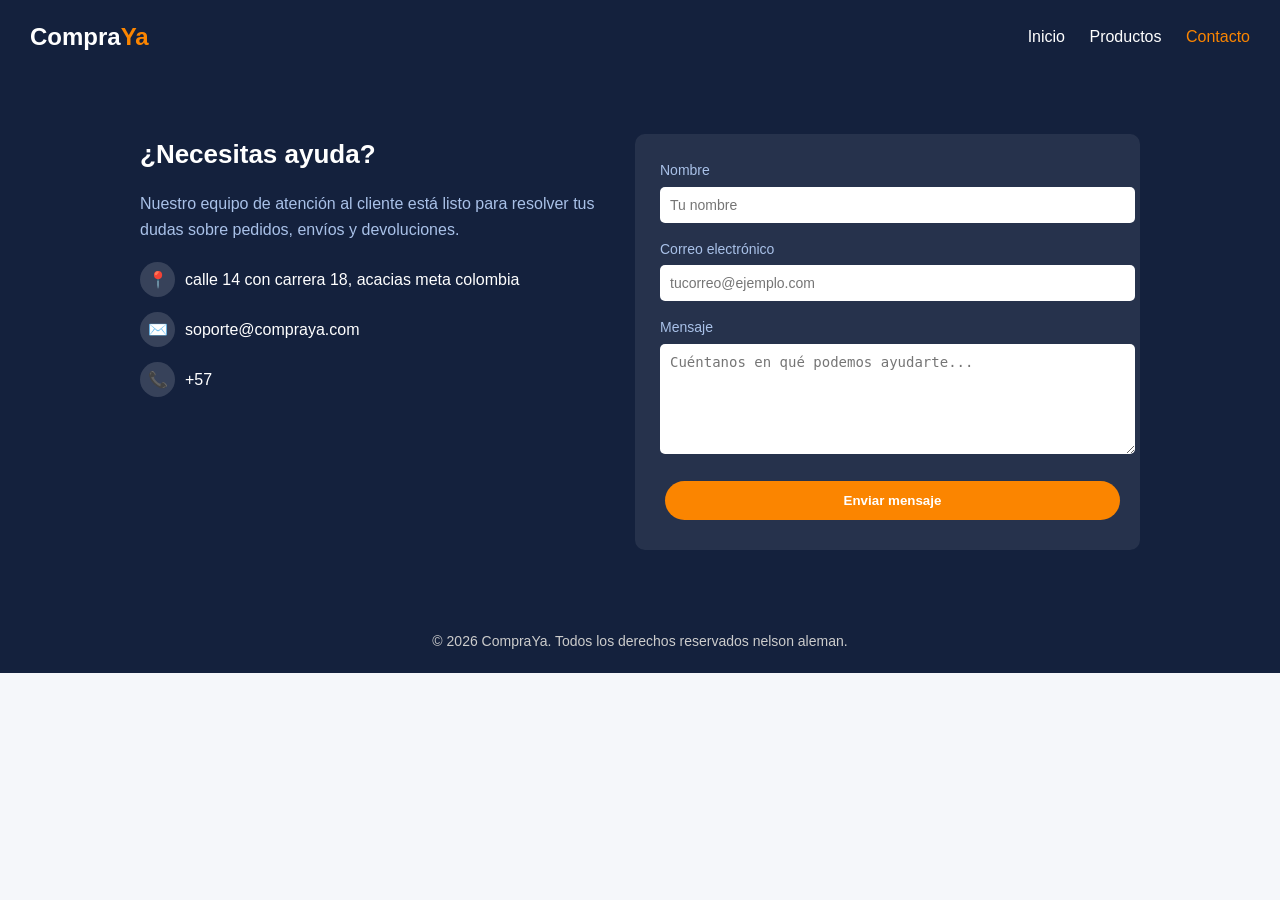
==== contacto.html @ 9fdbda25 "Commit inicial: sitio de la universidad" ====
<!DOCTYPE html>
<html lang="es">
<head>
<meta charset="UTF-8">
<meta name="viewport" content="width=device-width, initial-scale=1.0">
<title>Contacto | CompraYa</title>
<link rel="stylesheet" href="styles.css">
</head>
<body>

  <header class="nav" id="navbar">
    <div class="logo">Compra<span>Ya</span></div>
    <nav class="links">
      <a href="index.html">Inicio</a>
      <a href="productos.html">Productos</a>
      <a href="contacto.html" class="active">Contacto</a>
    </nav>
  </header>

  <!-- CONTACTO -->
  <section class="contacto" id="contacto">
    <div class="contacto-wrap">
      <div class="contacto-info">
        <h2>¿Necesitas ayuda?</h2>
        <p>Nuestro equipo de atención al cliente está listo para resolver tus dudas sobre pedidos, envíos y devoluciones.</p>
        <div class="info-item">
          <div class="icon">📍</div>
          <div>calle 14 con carrera 18, acacias meta colombia</div>
        </div>
        <div class="info-item">
          <div class="icon">✉️</div>
          <div>soporte@compraya.com</div>
        </div>
        <div class="info-item">
          <div class="icon">📞</div>
          <div>+57 </div>
        </div>
      </div>
      <form>
        <div class="field">
          <label for="nombre">Nombre</label>
          <input type="text" id="nombre" placeholder="Tu nombre" required>
        </div>
        <div class="field">
          <label for="email">Correo electrónico</label>
          <input type="email" id="email" placeholder="tucorreo@ejemplo.com" required>
        </div>
        <div class="field">
          <label for="mensaje">Mensaje</label>
          <textarea id="mensaje" placeholder="Cuéntanos en qué podemos ayudarte..."></textarea>
        </div>
        <button type="submit" class="btn">Enviar mensaje</button>
      </form>
    </div>
  </section>

  <footer>
    &copy; 2026 CompraYa. Todos los derechos reservados nelson aleman.
  </footer>

</body>
</html>
---- styles.css ----
/* ===== ESTILOS GENERALES DE LA PAGINA===== */

body {
  margin: 0;
  padding: 0;
  font-family: Arial, sans-serif;
  color: #212529;
  background-color: #f5f7fa;
  line-height: 1.6;
}

img {
  max-width: 100%;
}

h1 {
  margin: 0;
}

h2 {
  margin: 0;
}

p {
  margin: 0;
}

/* ===== MENU DE NAVEGACION ===== */

.nav {
  background-color: #14213d;
  padding: 18px 30px;
  display: flex;
  justify-content: space-between;
  align-items: center;
}

.logo {
  color: #ffffff;
  font-size: 24px;
  font-weight: bold;
}

.logo span {
  color: #fb8500;
}

.links a {
  color: #ffffff;
  text-decoration: none;
  margin-left: 20px;
  font-size: 16px;
}

.links a:hover {
  color: #fb8500;
}

.links a.active {
  color: #fb8500;
}

/* ===== SECCION INICIO  ===== */

.hero {
  background-image: url("https://images.unsplash.com/photo-1472851294608-062f824d29cc?auto=format&fit=crop&w=1600&q=80");
  background-size: cover;
  background-position: center;
  padding: 100px 20px;
  text-align: center;
  color: #ffffff;
}

.hero-content {
  max-width: 600px;
  margin: 0 auto;
  background-color: rgba(0, 0, 0, 0.5);
  padding: 30px;
  border-radius: 10px;
}

.hero-content h1 {
  font-size: 36px;
  margin-bottom: 15px;
}

.hero-content p {
  font-size: 18px;
  margin-bottom: 25px;
}

.scroll-hint {
  margin-top: 20px;
  font-size: 14px;
  color: #ffffff;
}

/* ===== SIMULACION DE BOTONES  ===== */

.btn {
  display: inline-block;
  background-color: #fb8500;
  color: #ffffff;
  text-decoration: none;
  padding: 12px 25px;
  border-radius: 30px;
  font-weight: bold;
  margin: 5px;
  border: none;
}

.btn:hover {
  background-color: #e07600;
}

.btn.outline {
  background-color: transparent;
  border: 2px solid #ffffff;
}

.btn.outline:hover {
  background-color: #ffffff;
  color: #14213d;
}

/* ===== TITULO DE SECCION ===== */

.section-title {
  text-align: center;
  max-width: 600px;
  margin: 0 auto 40px auto;
  padding: 60px 20px 0 20px;
}

.section-title .tag {
  color: #fb8500;
  font-weight: bold;
  text-transform: uppercase;
  font-size: 14px;
}

.section-title h2 {
  font-size: 28px;
  color: #14213d;
  margin-top: 10px;
}

.section-title p {
  margin-top: 10px;
  color: #556;
}

/* ===== SECCION PRODUCTOS ===== */

.productos {
  background-color: #ffffff;
  padding-bottom: 60px;
}

.grid-productos {
  display: flex;
  flex-wrap: wrap;
  justify-content: center;
  gap: 20px;
  max-width: 1100px;
  margin: 0 auto;
  padding: 0 20px;
}

.card {
  background-color: #f5f7fa;
  border-radius: 10px;
  overflow: hidden;
  width: 300px;
}

.card img {
  width: 100%;
  height: 200px;
  object-fit: cover;
}

.card-body {
  padding: 20px;
}

.card-body h3 {
  color: #14213d;
  margin: 0 0 10px 0;
}

.card-body p {
  color: #667;
  font-size: 14px;
  margin-bottom: 10px;
}

.card-body .precio {
  color: #14213d;
  font-size: 18px;
  font-weight: bold;
  margin-bottom: 12px;
}

.card-body a {
  color: #fb8500;
  font-weight: bold;
  text-decoration: none;
}

.card-body a:hover {
  text-decoration: underline;
}

/* ===== SECCION CONTACTO ===== */

.contacto {
  background-color: #14213d;
  color: #ffffff;
  padding: 60px 20px;
}

.contacto-wrap {
  display: flex;
  flex-wrap: wrap;
  gap: 40px;
  max-width: 1000px;
  margin: 0 auto;
}

.contacto-info {
  flex: 1;
  min-width: 260px;
}

.contacto-info h2 {
  font-size: 26px;
  margin-bottom: 15px;
}

.contacto-info p {
  color: #a9c1e8;
  margin-bottom: 20px;
}

.info-item {
  display: flex;
  align-items: center;
  gap: 10px;
  margin-bottom: 15px;
}

.icon {
  background-color: rgba(255, 255, 255, 0.15);
  border-radius: 50%;
  width: 35px;
  height: 35px;
  display: flex;
  align-items: center;
  justify-content: center;
}

/* ===== FORMULARIO ===== */

form {
  flex: 1;
  min-width: 260px;
  background-color: rgba(255, 255, 255, 0.08);
  padding: 25px;
  border-radius: 10px;
}

.field {
  margin-bottom: 15px;
}

.field label {
  display: block;
  margin-bottom: 5px;
  font-size: 14px;
  color: #a9c1e8;
}

.field input {
  width: 100%;
  padding: 10px;
  border-radius: 5px;
  border: none;
  font-size: 14px;
}

.field textarea {
  width: 100%;
  padding: 10px;
  border-radius: 5px;
  border: none;
  font-size: 14px;
  min-height: 90px;
}

form .btn {
  width: 100%;
  border: none;
  cursor: pointer;
}

/* ===== PIE DE PAGINA ===== */

footer {
  background-color: #14213d;
  color: #cccccc;
  text-align: center;
  padding: 20px;
  font-size: 14px;
}

/* ===== ESTILOS PARA PANTALLAS PEQUEÑAS ===== */

@media (max-width: 700px) {
  .links {
    display: none;
  }

  .btn.outline {
    margin-top: 10px;
  }
}
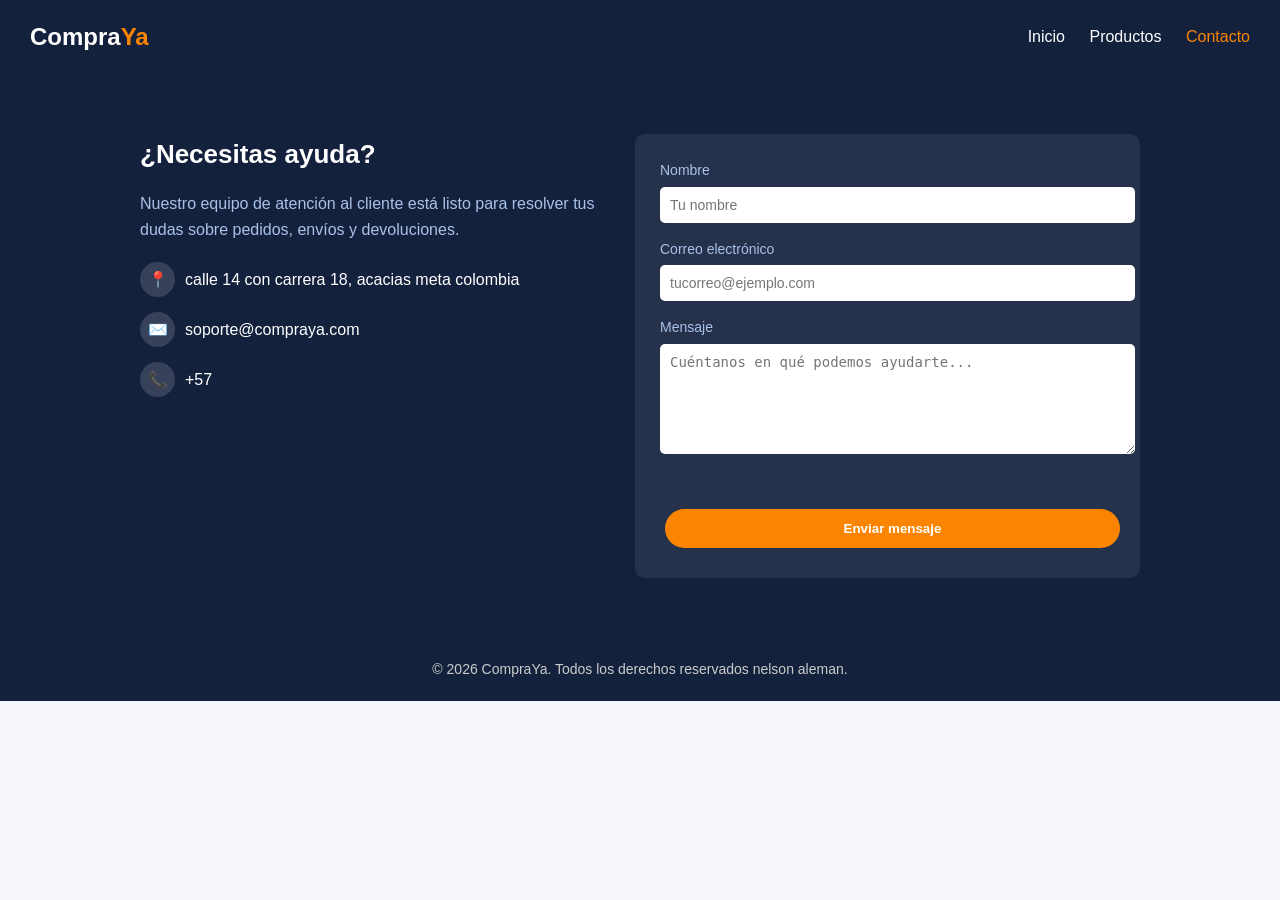
==== commit 3800c82b: "Incluimos javascript en la estructura del proyecto" ====
--- a/contacto.html
+++ b/contacto.html
@@ -10,11 +10,12 @@
 
   <header class="nav" id="navbar">
     <div class="logo">Compra<span>Ya</span></div>
-    <nav class="links">
+    <nav class="links" id="navLinks">
       <a href="index.html">Inicio</a>
       <a href="productos.html">Productos</a>
       <a href="contacto.html" class="active">Contacto</a>
     </nav>
+    <button class="menu-toggle" id="menuToggle" aria-label="Abrir menú" aria-expanded="false">☰</button>
   </header>
 
   <!-- CONTACTO -->
@@ -36,7 +37,7 @@
           <div>+57 </div>
         </div>
       </div>
-      <form>
+      <form id="contactForm" novalidate>
         <div class="field">
           <label for="nombre">Nombre</label>
           <input type="text" id="nombre" placeholder="Tu nombre" required>
@@ -49,6 +50,7 @@
           <label for="mensaje">Mensaje</label>
           <textarea id="mensaje" placeholder="Cuéntanos en qué podemos ayudarte..."></textarea>
         </div>
+        <p id="formMsg" class="form-msg"></p>
         <button type="submit" class="btn">Enviar mensaje</button>
       </form>
     </div>
@@ -58,5 +60,6 @@
     &copy; 2026 CompraYa. Todos los derechos reservados nelson aleman.
   </footer>
 
+  <script src="script.js"></script>
 </body>
 </html>
--- a/styles.css
+++ b/styles.css
@@ -4,7 +4,7 @@
   margin: 0;
   padding: 0;
   font-family: Arial, sans-serif;
-  color: #212529;
+  color: #30363b;
   background-color: #f5f7fa;
   line-height: 1.6;
 }
@@ -58,6 +58,25 @@
 
 .links a.active {
   color: #fb8500;
+}
+
+/* ===== BOTON HAMBURGUESA (oculto en escritorio, JS lo controla en móvil) ===== */
+
+.menu-toggle {
+  display: none;
+  background: none;
+  border: none;
+  color: #ffffff;
+  font-size: 26px;
+  cursor: pointer;
+}
+
+/* ===== BADGE DEL CARRITO (productos.html) ===== */
+
+.cart-badge {
+  color: #ffffff;
+  font-size: 16px;
+  margin-left: 20px;
 }
 
 /* ===== SECCION INICIO  ===== */
@@ -212,6 +231,21 @@
   text-decoration: underline;
 }
 
+.btn-cart {
+  background: none;
+  border: none;
+  color: #fb8500;
+  font-weight: bold;
+  font-size: 14px;
+  cursor: pointer;
+  padding: 0;
+  font-family: inherit;
+}
+
+.btn-cart:hover {
+  text-decoration: underline;
+}
+
 /* ===== SECCION CONTACTO ===== */
 
 .contacto {
@@ -304,6 +338,51 @@
   cursor: pointer;
 }
 
+.form-msg {
+  font-size: 14px;
+  margin-bottom: 10px;
+  min-height: 18px;
+}
+
+.form-msg.error {
+  color: #ff8080;
+}
+
+.form-msg.success {
+  color: #7ee787;
+}
+
+/* ===== NOTIFICACION TEMPORAL (TOAST) - creada por script.js ===== */
+
+.toast {
+  position: fixed;
+  bottom: 20px;
+  right: 20px;
+  background-color: #14213d;
+  color: #ffffff;
+  padding: 14px 22px;
+  border-radius: 8px;
+  box-shadow: 0 4px 14px rgba(0, 0, 0, 0.25);
+  font-size: 14px;
+  z-index: 1000;
+
+  /* Estado inicial: invisible y un poco más abajo */
+  opacity: 0;
+  transform: translateY(20px);
+
+  /* Anima cualquier cambio de "opacity" y "transform" */
+  transition: opacity 0.3s ease, transform 0.3s ease;
+
+  /* Para que el toast no bloquee clics cuando está invisible */
+  pointer-events: none;
+}
+
+/* Cuando JS agrega la clase "show", el toast se muestra en su lugar */
+.toast.show {
+  opacity: 1;
+  transform: translateY(0);
+}
+
 /* ===== PIE DE PAGINA ===== */
 
 footer {
@@ -321,6 +400,26 @@
     display: none;
   }
 
+  /* Cuando JS agrega la clase "show" (menú abierto), se muestra en columna */
+  .links.show {
+    display: flex;
+    flex-direction: column;
+    width: 100%;
+    margin-top: 15px;
+  }
+
+  .links.show a {
+    margin: 8px 0;
+  }
+
+  .menu-toggle {
+    display: block;
+  }
+
+  .nav {
+    flex-wrap: wrap;
+  }
+
   .btn.outline {
     margin-top: 10px;
   }
